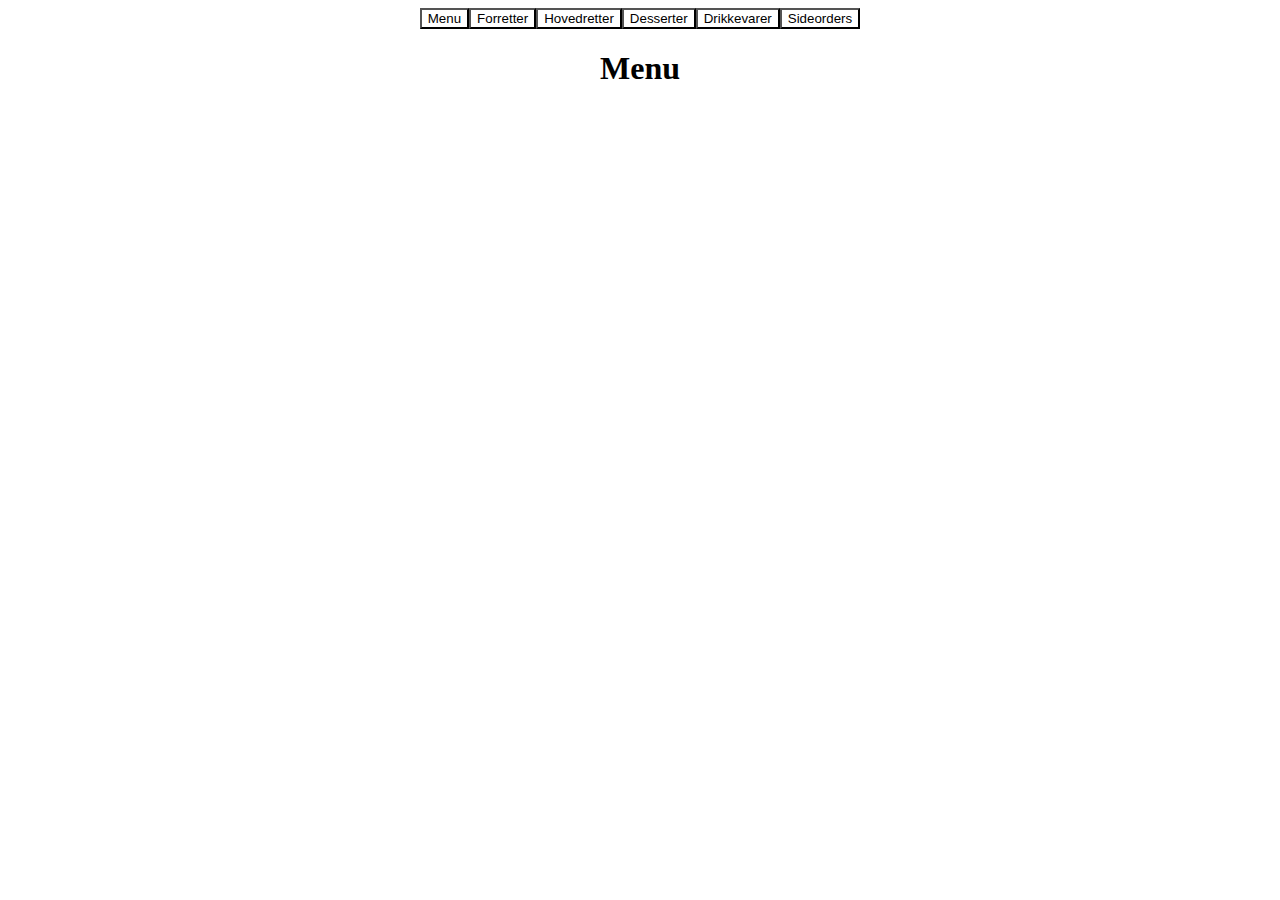
==== index.html @ 08dc3275 "start opsætning unden style" ====
<!DOCTYPE html>
<html lang="en">

<head>
    <meta charset="UTF-8">
    <title>Document</title>
    <style>
        img {
            width: 100%;
        }

        h1,
        nav {
            display: flex;
            flex-direction: row;
            justify-content: center;

        }

        button {
            background-color: white;
        }

        .red {
            background-color: red;
        }

        #data_container {
            display: grid;
            grid-template-columns: repeat(auto-fill, minmax(250px, 1fr));
            grid-gap: 35px;
            width: 900px;
            margin: 0 auto;
        }

        .oversigt {
            background-color: gainsboro;
        }
    </style>
</head>

<body>

    <header>
        <nav>
            <button class="filter valgt" data-kategori="alle">Menu</button>
            <button class="filter valgt" data-kategori="forretter">Forretter</button>
            <button class="filter valgt" data-kategori="hovedretter">Hovedretter</button>
            <button class="filter valgt" data-kategori="desserter">Desserter</button>
            <button class="filter valgt" data-kategori="drikkevarer">Drikkevarer</button>
            <button class="filter valgt" data-kategori="sideorders">Sideorders</button>
        </nav>
    </header>

    <h1>
        Menu
    </h1>




    <section id="data_container"></section>
    <template>
        <article class="oversigt">
            <img src="" alt="">
            <h3></h3>
            <p class="kort"></p>
            <p class="pris"></p>
        </article>
    </template>


    <script>
        const endpoint = ("https://spreadsheets.google.com/feeds/list/17Dd7DvkPaFamNUdUKlrFgnH6POvBJXac7qyiS6zNRw0/od6/public/values?alt=json");

        let retData = [];
        let filter = "alle";


        document.addEventListener("DOMContentLoaded", start);


        function start() {
            hentData();
            addEventlistenersToButtons();

        }

        async function hentData() {
            const response = await fetch(endpoint)

            retData = await response.json();
            console.log(retData);
            visMenu();
        }


        function visMenu() {
            //const container = document.querySelector("#data_container");
            data_container.innerHTML = "";
            const oversigtTemplate = document.querySelector("template");

            retData.feed.entry.forEach(retter => {

                if (filter == "alle" || filter == retter.gsx$kategori.$t) {

                    let klon = oversigtTemplate.cloneNode(true).content;

                    klon.querySelector("img").src = `imgs/small/${retter.gsx$billede.$t}-sm.jpg`;

                    klon.querySelector("h3").textContent = ` ${retter.gsx$navn.$t}`;

                    klon.querySelector(".pris").textContent = `Pris: ${retter.gsx$pris.$t}`;
                    klon.querySelector(".kort").textContent = ` ${retter.gsx$kort.$t}`;

                    data_container.appendChild(klon);
                }
            })
        }

        function addEventlistenersToButtons() {


            document.querySelectorAll(".filter").forEach(elm => {
                elm.addEventListener("click", filtrering);
            })

        }

        function filtrering() {
            console.log("FILTER");

            document.querySelectorAll(".filter").forEach(elm => {
                elm.classList.remove("red");
            })

            filter = this.dataset.kategori;
            visMenu();


            this.classList.add("red");



            document.querySelector("h1").textContent = this.textContent;
        }
    </script>
</body></html>
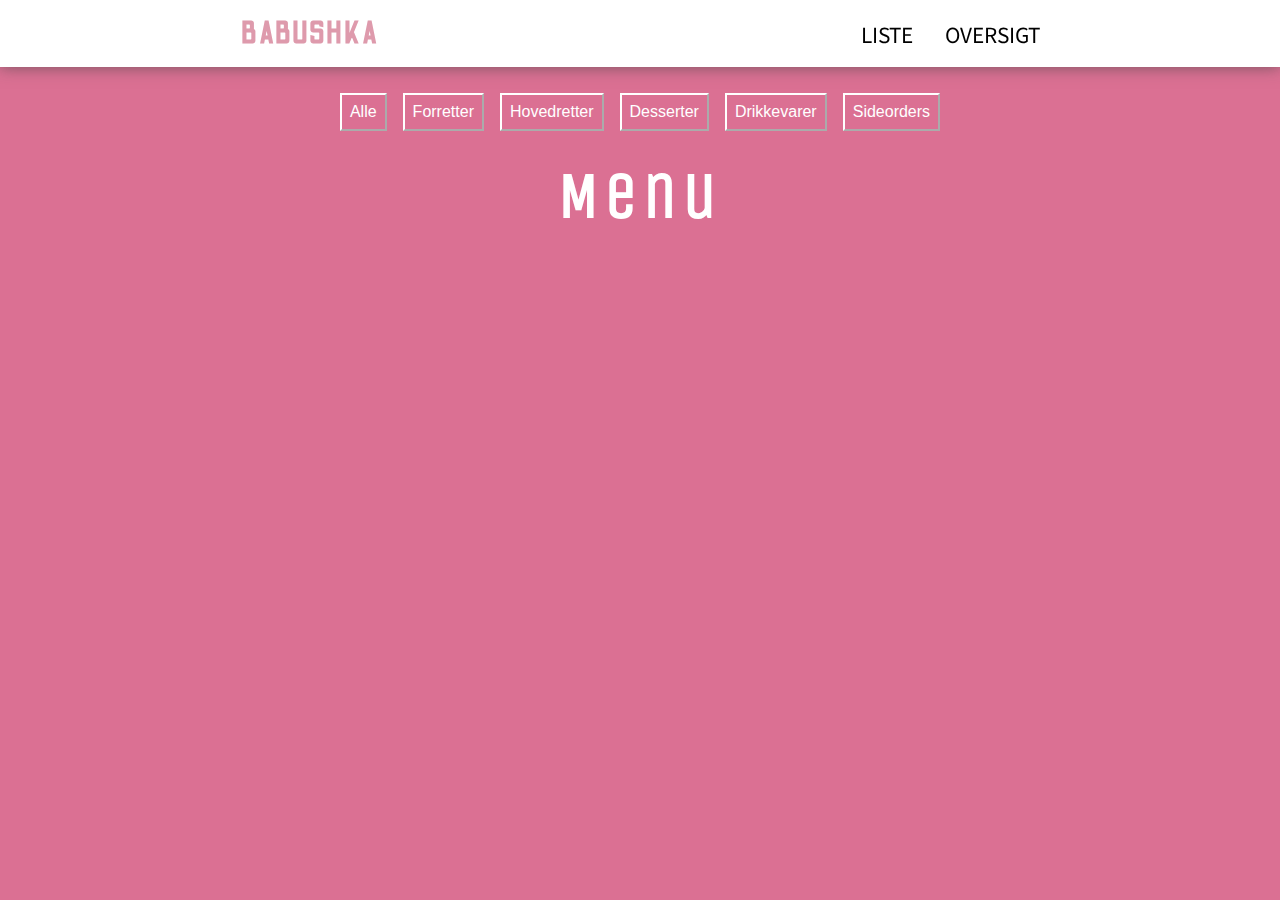
==== commit cefa89b7: "mangler style" ====
--- a/index.html
+++ b/index.html
@@ -4,53 +4,132 @@
 <head>
     <meta charset="UTF-8">
     <title>Document</title>
+    <link rel="stylesheet" href="style.css">
     <style>
         img {
             width: 100%;
         }
 
-        h1,
-        nav {
-            display: flex;
-            flex-direction: row;
-            justify-content: center;
-
-        }
-
-        button {
-            background-color: white;
-        }
-
-        .red {
-            background-color: red;
-        }
 
         #data_container {
             display: grid;
             grid-template-columns: repeat(auto-fill, minmax(250px, 1fr));
             grid-gap: 35px;
-            width: 900px;
+            max-width: 900px;
             margin: 0 auto;
         }
 
         .oversigt {
-            background-color: gainsboro;
-        }
+            background-color: white;
+            box-shadow: 0px 0px 7px rgba(69, 69, 69, 0.69);
+
+            display: flex;
+            flex-direction: column;
+            justify-content: space-between;
+
+            ;
+        }
+
+        .oversigt:hover {
+            background-color: white;
+            box-shadow: 0px 0px 17px rgba(69, 69, 69, 0.69);
+            transform: scale(1.02);
+        }
+
+        .oversigt p,
+        h3 {
+            padding-left: 1em;
+            padding-right: 1em;
+            margin: inherit;
+        }
+
+        .oversigt .pris {
+            margin-top: 1em;
+            display: flex;
+            justify-content: flex-end;
+        }
+
+
+        #detalje {
+            position: fixed;
+            top: 0;
+            left: 0;
+            width: 100vw;
+            height: 100vh;
+            background-color: rgba(0, 0, 0, 0.62);
+            overflow: scroll;
+
+        }
+
+        #detalje .button {
+            font-size: 2rem;
+            background: none;
+            color: white;
+            border: none;
+            position: fixed;
+            top: 2.3em;
+            left: 0.3em;
+            cursor: pointer;
+        }
+
+        #detalje .retter {
+            margin: 3em;
+            margin-left: 5em;
+            margin-right: 5em;
+            padding: 2em;
+            background-color: white;
+        }
+
+        .skjul {
+            display: none;
+        }
+
+
+        #detalje {
+            margin-top: 3em;
+        }
+
     </style>
+
+    <link href="https://fonts.googleapis.com/css?family=Fredericka+the+Great|Odibee+Sans&display=swap" rel="stylesheet">
+
+    <link href="https://fonts.googleapis.com/css?family=Unica+One&display=swap" rel="stylesheet">
+
+    <link href="https://fonts.googleapis.com/css?family=Noto+Sans+KR:400,700&display=swap" rel="stylesheet">
 </head>
 
 <body>
 
     <header>
         <nav>
-            <button class="filter valgt" data-kategori="alle">Menu</button>
-            <button class="filter valgt" data-kategori="forretter">Forretter</button>
-            <button class="filter valgt" data-kategori="hovedretter">Hovedretter</button>
-            <button class="filter valgt" data-kategori="desserter">Desserter</button>
-            <button class="filter valgt" data-kategori="drikkevarer">Drikkevarer</button>
-            <button class="filter valgt" data-kategori="sideorders">Sideorders</button>
+
+            <a href="index.html">
+                <div class="logo">
+                    <h5>Babushka</h5>
+                </div>
+            </a>
+
+            <div class="nav_right">
+                <a href="liste_view.html">
+                    <h6>Liste</h6>
+                </a>
+                <a href="index.html#data_container">
+                    <h6>Oversigt</h6>
+                </a>
+            </div>
+
         </nav>
     </header>
+
+
+    <div class="nav">
+        <button class="filter valgt" data-kategori="alle">Alle</button>
+        <button class="filter valgt" data-kategori="forretter">Forretter</button>
+        <button class="filter valgt" data-kategori="hovedretter">Hovedretter</button>
+        <button class="filter valgt" data-kategori="desserter">Desserter</button>
+        <button class="filter valgt" data-kategori="drikkevarer">Drikkevarer</button>
+        <button class="filter valgt" data-kategori="sideorders">Sideorders</button>
+    </div>
 
     <h1>
         Menu
@@ -64,17 +143,29 @@
         <article class="oversigt">
             <img src="" alt="">
             <h3></h3>
-            <p class="kort"></p>
+            <p class="kort"><br></p>
             <p class="pris"></p>
         </article>
     </template>
 
+    <section id="detalje" class="skjul">
+        <button class="button">X</button>
+
+        <article class="retter">
+            <h2></h2>
+            <img src="" alt="">
+            <p class="lang"></p>
+        </article>
+    </section>
+
 
     <script>
         const endpoint = ("https://spreadsheets.google.com/feeds/list/17Dd7DvkPaFamNUdUKlrFgnH6POvBJXac7qyiS6zNRw0/od6/public/values?alt=json");
 
         let retData = [];
         let filter = "alle";
+
+        const detalje = document.querySelector("#detalje");
 
 
         document.addEventListener("DOMContentLoaded", start);
@@ -97,25 +188,46 @@
 
         function visMenu() {
             //const container = document.querySelector("#data_container");
+
             data_container.innerHTML = "";
             const oversigtTemplate = document.querySelector("template");
 
-            retData.feed.entry.forEach(retter => {
-
-                if (filter == "alle" || filter == retter.gsx$kategori.$t) {
+            retData.feed.entry.forEach(ret => {
+
+                if (filter == "alle" || filter == ret.gsx$kategori.$t) {
 
                     let klon = oversigtTemplate.cloneNode(true).content;
 
-                    klon.querySelector("img").src = `imgs/small/${retter.gsx$billede.$t}-sm.jpg`;
-
-                    klon.querySelector("h3").textContent = ` ${retter.gsx$navn.$t}`;
-
-                    klon.querySelector(".pris").textContent = `Pris: ${retter.gsx$pris.$t}`;
-                    klon.querySelector(".kort").textContent = ` ${retter.gsx$kort.$t}`;
+                    klon.querySelector("img").src = `imgs/small/${ret.gsx$billede.$t}-sm.jpg`;
+
+                    klon.querySelector("h3").textContent = ` ${ret.gsx$navn.$t}`;
+
+                    klon.querySelector(".pris").textContent = `Pris: ${ret.gsx$pris.$t},-`;
+                    klon.querySelector(".kort").textContent = ` ${ret.gsx$kort.$t}`;
+
+                    klon.querySelector("article").addEventListener("click", () => visDetalje(ret));
 
                     data_container.appendChild(klon);
+
+
                 }
             })
+        }
+
+
+        function visDetalje(ret) {
+            console.log(ret);
+            detalje.classList.remove("skjul")
+            detalje.querySelector("button").addEventListener("click", () => detalje.classList.add("skjul"))
+
+            detalje.querySelector("h2").textContent = ret.gsx$navn.$t;
+
+
+            detalje.querySelector("img").src = `imgs/large/${ret.gsx$billede.$t}.jpg`;
+
+
+            detalje.querySelector(".lang").textContent = ret.gsx$lang.$t;
+
         }
 
         function addEventlistenersToButtons() {
@@ -144,5 +256,8 @@
 
             document.querySelector("h1").textContent = this.textContent;
         }
+
     </script>
-</body></html>
+</body>
+
+</html>
--- a/style.css
+++ b/style.css
@@ -0,0 +1,129 @@
+img {
+    width: 100%;
+}
+
+body {
+    background-color: palevioletred;
+}
+
+h1 {
+    display: flex;
+    flex-direction: row;
+    justify-content: center;
+
+    margin-top: 1.5em;
+    margin-bottom: inherit;
+    color: white;
+    font-size: 3rem;
+
+    font-size: 4rem;
+    letter-spacing: 6px;
+
+    font-family: 'Unica One', cursive;
+}
+
+h2 {
+    font-family: 'Noto Sans KR', sans-serif;
+    font-weight: 700;
+}
+
+h3 {
+    font-family: 'Noto Sans KR', sans-serif;
+}
+
+h5 {
+    margin: inherit;
+}
+
+h6 {
+    margin: inherit;
+    font-weight: 400;
+    font-size: 1.3rem;
+
+}
+
+p {
+    font-family: 'Noto Sans KR', sans-serif;
+}
+
+
+/*----------header------------*/
+.nav {
+    display: flex;
+    flex-direction: row;
+    justify-content: center;
+    position: relative;
+    top: 6vw;
+}
+
+
+button {
+    font-size: 1rem;
+
+    padding: 0.5em;
+
+    background: none;
+    border-color: white;
+    margin: 0.5em;
+    color: white;
+}
+
+button:hover {
+    background-color: white;
+    color: palevioletred;
+}
+
+.red {
+    background-color: white;
+    color: palevioletred;
+}
+
+nav {
+    display: flex;
+    justify-content: space-around;
+    align-items: center;
+    min-height: 5vw;
+
+
+
+    background-color: white;
+    position: fixed;
+    width: 100%;
+    top: 0px;
+    left: 0;
+    margin-bottom: 1vw;
+    box-shadow: 0px 0px 15px rgba(69, 69, 69, 0.69);
+
+    z-index: 1;
+}
+
+.nav_right {
+    display: flex;
+    flex-direction: row;
+
+}
+
+.logo {
+    color: #de9aac;
+    font-size: 2.4rem;
+    font-family: 'Odibee Sans', cursive;
+
+    letter-spacing: 3px;
+}
+
+a {
+    text-decoration: none;
+    color: black;
+    font-size: 2rem;
+    padding: 0.5em;
+    font-family: 'Noto Sans KR', sans-serif;
+    text-transform: uppercase;
+
+}
+
+a:hover {
+    color: #de9aac;
+}
+
+
+/*----------header SLUT------------*/
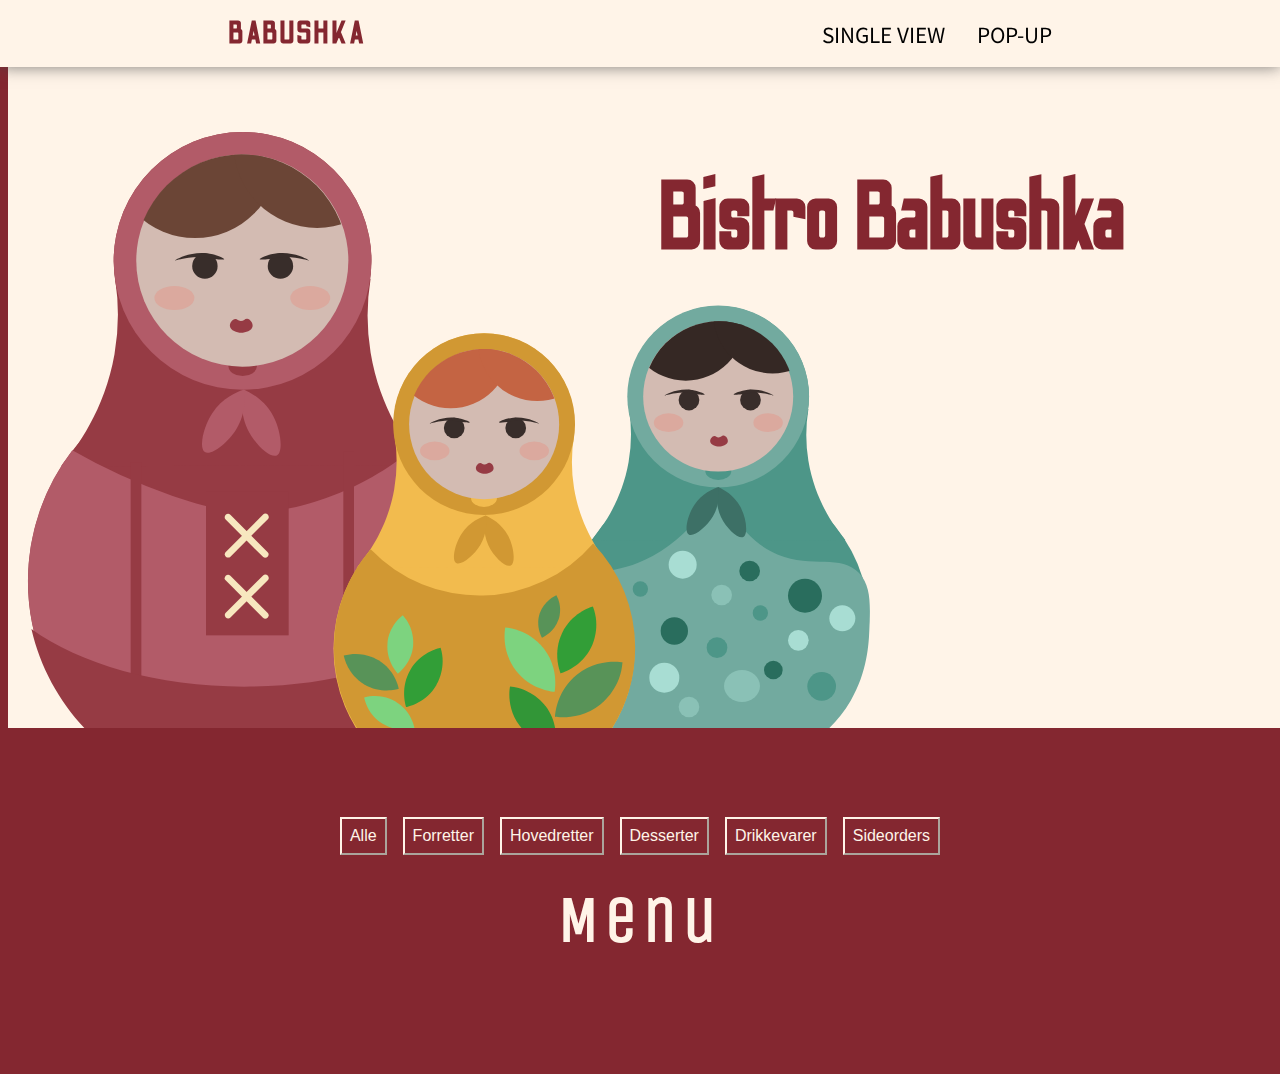
==== commit c97d94c8: "done" ====
--- a/index.html
+++ b/index.html
@@ -10,6 +10,14 @@
             width: 100%;
         }
 
+        .splash {
+            position: static;
+            top: 0;
+            left: 0;
+            width: 100vw;
+
+        }
+
 
         #data_container {
             display: grid;
@@ -20,8 +28,8 @@
         }
 
         .oversigt {
-            background-color: white;
-            box-shadow: 0px 0px 7px rgba(69, 69, 69, 0.69);
+            background-color: #fff4e8;
+            box-shadow: 0px 0px 7px rgba(0, 0, 0, 0.69);
 
             display: flex;
             flex-direction: column;
@@ -31,8 +39,8 @@
         }
 
         .oversigt:hover {
-            background-color: white;
-            box-shadow: 0px 0px 17px rgba(69, 69, 69, 0.69);
+
+            box-shadow: 0px 0px 17px rgba(0, 0, 0, 0.69);
             transform: scale(1.02);
         }
 
@@ -64,7 +72,8 @@
         #detalje .button {
             font-size: 2rem;
             background: none;
-            color: white;
+            color: #fff4e8;
+            ;
             border: none;
             position: fixed;
             top: 2.3em;
@@ -77,7 +86,7 @@
             margin-left: 5em;
             margin-right: 5em;
             padding: 2em;
-            background-color: white;
+            background-color: #fff4e8;
         }
 
         .skjul {
@@ -87,6 +96,13 @@
 
         #detalje {
             margin-top: 3em;
+        }
+
+        .overskrift {
+            position: absolute;
+
+            top: 3vw;
+            right: 12vw;
         }
 
     </style>
@@ -111,18 +127,23 @@
 
             <div class="nav_right">
                 <a href="liste_view.html">
-                    <h6>Liste</h6>
+                    <h6>Single view</h6>
                 </a>
                 <a href="index.html#data_container">
-                    <h6>Oversigt</h6>
+                    <h6>Pop-up</h6>
                 </a>
             </div>
 
         </nav>
     </header>
-
-
-    <div class="nav">
+    <div class="splash">
+        <img src="splash.svg">
+        <div class="overskrift">
+            <h4>Bistro Babushka</h4>
+        </div>
+    </div>
+
+    <div class=" nav">
         <button class="filter valgt" data-kategori="alle">Alle</button>
         <button class="filter valgt" data-kategori="forretter">Forretter</button>
         <button class="filter valgt" data-kategori="hovedretter">Hovedretter</button>
@@ -130,6 +151,8 @@
         <button class="filter valgt" data-kategori="drikkevarer">Drikkevarer</button>
         <button class="filter valgt" data-kategori="sideorders">Sideorders</button>
     </div>
+
+
 
     <h1>
         Menu
@@ -158,6 +181,8 @@
         </article>
     </section>
 
+    <footer></footer>
+
 
     <script>
         const endpoint = ("https://spreadsheets.google.com/feeds/list/17Dd7DvkPaFamNUdUKlrFgnH6POvBJXac7qyiS6zNRw0/od6/public/values?alt=json");
--- a/style.css
+++ b/style.css
@@ -3,7 +3,7 @@
 }
 
 body {
-    background-color: palevioletred;
+    background-color: #842730;
 }
 
 h1 {
@@ -13,7 +13,7 @@
 
     margin-top: 1.5em;
     margin-bottom: inherit;
-    color: white;
+    color: #fff4e8;
     font-size: 3rem;
 
     font-size: 4rem;
@@ -35,6 +35,13 @@
     margin: inherit;
 }
 
+h4 {
+    font-size: 6rem;
+    color: #842730;
+
+    font-family: 'Odibee Sans', cursive;
+}
+
 h6 {
     margin: inherit;
     font-weight: 400;
@@ -44,6 +51,11 @@
 
 p {
     font-family: 'Noto Sans KR', sans-serif;
+}
+
+footer {
+    height: 100px;
+
 }
 
 
@@ -63,19 +75,19 @@
     padding: 0.5em;
 
     background: none;
-    border-color: white;
+    border-color: #fff4e8;
     margin: 0.5em;
-    color: white;
+    color: #fff4e8;
 }
 
 button:hover {
-    background-color: white;
-    color: palevioletred;
+    background-color: #fff4e8;
+    color: #842730;
 }
 
 .red {
-    background-color: white;
-    color: palevioletred;
+    background-color: #fff4e8;
+    color: #842730;
 }
 
 nav {
@@ -86,7 +98,8 @@
 
 
 
-    background-color: white;
+    background-color: #fff4e8;
+    ;
     position: fixed;
     width: 100%;
     top: 0px;
@@ -104,7 +117,7 @@
 }
 
 .logo {
-    color: #de9aac;
+    color: #842730;
     font-size: 2.4rem;
     font-family: 'Odibee Sans', cursive;
 
@@ -122,7 +135,7 @@
 }
 
 a:hover {
-    color: #de9aac;
+    color: #842730;
 }
 
 
